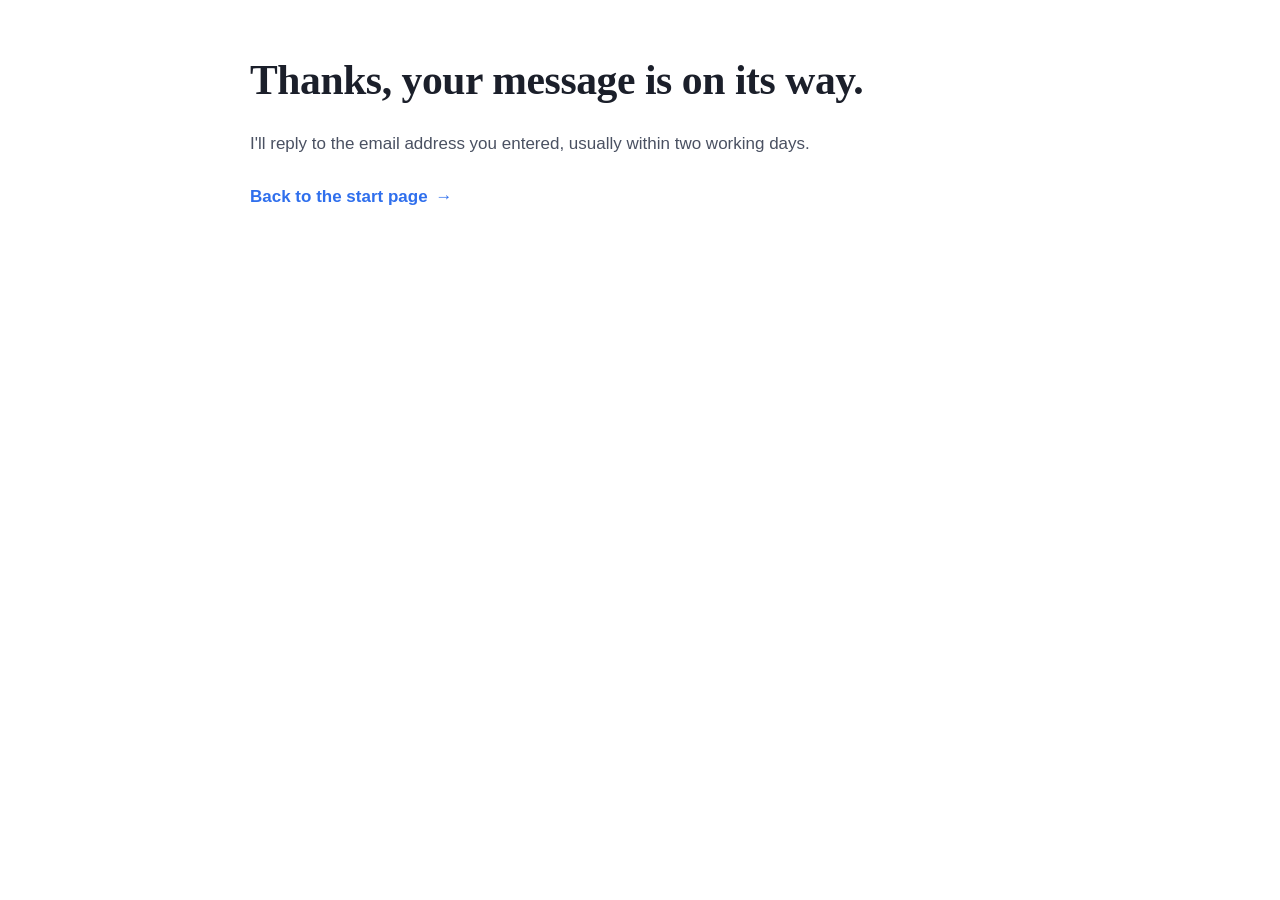
==== danke.html @ 4bb87c73 "Impressum, Datenschutz und Kontaktformular Co-Authored-By: Claude Opus 5.5 <noreply@anthropic.com>" ====
<!doctype html>
<html lang="en">
<head>
  <meta charset="utf-8">
  <meta name="viewport" content="width=device-width, initial-scale=1">
  <title>Message sent – Literature Review Assistant</title>
  <meta name="robots" content="noindex">
  <link rel="stylesheet" href="styles.css">
</head>
<body>
  <main class="legal">
    <div class="wrap narrow">
      <h1>Thanks, your message is on its way.</h1>
      <p>I'll reply to the email address you entered, usually within two working days.</p>
      <a class="link-arrow" href="index.html">Back to the start page</a>
    </div>
  </main>
</body>
</html>
---- styles.css ----
/* Literature Review Assistant – Landingpage
   Schriften bewusst ohne Google Fonts (DSGVO): System-Serifen und -Sans. */

:root {
  --bg: #FFFFFF;
  --bg-alt: #F7F8FA;
  --ink: #1B1F2A;
  --ink-soft: #4A5162;
  --ink-mute: #6B7283;
  --rule: #DDE1E8;
  --rule-strong: #1B1F2A;
  --accent: #2F6FED;
  --accent-dark: #1F56C7;
  --accent-tint: #EAF1FE;
  --warn: #9A5B00;
  --warn-tint: #FFF4E0;

  --serif: "Iowan Old Style", "Charter", "Bitstream Charter", "Sitka Text", Cambria, Georgia, serif;
  --sans: -apple-system, BlinkMacSystemFont, "Segoe UI", Roboto, "Helvetica Neue", Arial, sans-serif;
  --mono: ui-monospace, "SF Mono", Menlo, Consolas, "Liberation Mono", monospace;

  --radius: 10px;
  --wrap: 1120px;
  --gutter: 20px;
}

*, *::before, *::after { box-sizing: border-box; }
html { scroll-behavior: smooth; -webkit-text-size-adjust: 100%; }
body {
  margin: 0;
  background: var(--bg);
  color: var(--ink);
  font: 17px/1.65 var(--sans);
  overflow-x: hidden;
}
img, svg { display: block; max-width: 100%; }
a { color: var(--accent); text-underline-offset: 3px; }
a:hover { color: var(--accent-dark); }
:focus-visible { outline: 3px solid var(--accent); outline-offset: 3px; border-radius: 4px; }

h1, h2, h3 { font-family: var(--serif); font-weight: 600; line-height: 1.2; margin: 0; letter-spacing: -0.01em; }
h1 { font-size: clamp(2.2rem, 5.2vw, 3.6rem); }
h2 { font-size: clamp(1.6rem, 3.4vw, 2.3rem); }
h3 { font-size: 1.2rem; }
p { margin: 0 0 1em; }
i { font-style: italic; }

.skip { position: absolute; left: -999px; top: 8px; background: var(--ink); color: #fff; padding: 8px 14px; border-radius: 6px; z-index: 100; }
.skip:focus { left: 8px; }

.wrap { max-width: var(--wrap); margin: 0 auto; padding: 0 var(--gutter); }
.narrow { max-width: 820px; }

/* Header */
.site-header { position: sticky; top: 0; z-index: 20; background: rgba(255,255,255,.92); backdrop-filter: saturate(1.4) blur(8px); border-bottom: 1px solid var(--rule); }
.header-inner { display: flex; align-items: center; gap: 24px; height: 64px; }
.brand { display: flex; align-items: center; gap: 10px; color: var(--ink); text-decoration: none; font-family: var(--serif); font-weight: 600; font-size: 1.05rem; }
.brand-mark { width: 28px; height: 28px; flex: none; }
.brand-mark rect { fill: var(--accent); }
.brand-mark circle, .brand-mark path { fill: none; stroke: #fff; stroke-width: 3; stroke-linecap: round; }
.nav { display: flex; gap: 22px; margin-left: auto; }
.nav a { color: var(--ink-soft); text-decoration: none; font-size: .95rem; }
.nav a:hover { color: var(--accent); }

/* Buttons */
.btn {
  display: inline-flex; align-items: center; justify-content: center; min-height: 48px; padding: 0 24px;
  background: var(--accent); color: #fff; border: 0; border-radius: 999px;
  font: 600 1rem/1 var(--sans); cursor: pointer; text-decoration: none;
  transition: background .15s, transform .15s;
}
.btn:hover { background: var(--accent-dark); color: #fff; }
.btn:active { transform: translateY(1px); }
.btn[disabled] { background: #C4CBD7; cursor: not-allowed; }
.btn-small { min-height: 44px; padding: 0 18px; font-size: .92rem; }
.btn-light { background: #fff; color: var(--accent); }
.btn-light:hover { background: var(--accent-tint); color: var(--accent-dark); }
.btn-ghost { background: #fff; color: var(--ink); border: 1.5px solid var(--ink); }
.btn-ghost:hover { background: var(--ink); color: #fff; }
.link-arrow { font-weight: 600; text-decoration: none; display: inline-flex; align-items: center; min-height: 44px; }
.link-arrow::after { content: "→"; margin-left: 8px; transition: transform .15s; }
.link-arrow:hover::after { transform: translateX(3px); }
.linklike { background: none; border: 0; padding: 0; font: inherit; color: var(--ink-soft); cursor: pointer; text-decoration: underline; text-underline-offset: 3px; }

.fine { font-size: .85rem; color: var(--ink-mute); }
.eyebrow { font-size: .85rem; letter-spacing: .04em; text-transform: uppercase; color: var(--accent); font-weight: 600; margin-bottom: 18px; }

/* Hero */
.hero { padding: 72px 0 88px; }
.hero-grid { display: grid; grid-template-columns: 1.1fr .9fr; gap: 64px; align-items: center; }
.lead { font-size: 1.15rem; color: var(--ink-soft); max-width: 36em; margin: 22px 0 30px; }
.cta-row { display: flex; flex-wrap: wrap; align-items: center; gap: 14px 26px; margin-bottom: 14px; }

/* Papier-Karte mit Literaturverzeichnis */
.paper {
  margin: 0; background: #fff; border: 1px solid var(--rule); border-radius: 4px;
  padding: 28px 30px 22px; position: relative;
  box-shadow: 0 1px 0 #fff, 6px 6px 0 -1px #fff, 6px 6px 0 0 var(--rule), 0 18px 40px -24px rgba(27,31,42,.35);
}
.paper-head { display: flex; justify-content: space-between; align-items: baseline; border-bottom: 1px solid var(--rule-strong); padding-bottom: 8px; margin-bottom: 14px; }
.paper-head span:first-child { font-family: var(--serif); font-weight: 600; font-size: 1.15rem; }
.paper-page { font-family: var(--serif); font-size: .85rem; color: var(--ink-mute); }
.refs { list-style: none; margin: 0; padding: 0; font-family: var(--serif); font-size: .92rem; line-height: 1.5; }
.refs li { padding-left: 1.6em; text-indent: -1.6em; margin-bottom: 12px; }
.refs .ref-text { color: var(--ink); }
.refs .chip { text-indent: 0; margin-left: 6px; }
.ref-flag .ref-text { color: var(--ink-mute); font-style: italic; }
.paper figcaption { font-size: .8rem; color: var(--ink-mute); border-top: 1px solid var(--rule); padding-top: 10px; margin-top: 4px; }

.chip { display: inline-block; font: 600 .72rem/1 var(--sans); padding: 4px 7px; border-radius: 4px; white-space: nowrap; vertical-align: 1px; }
.chip.ok { background: var(--accent-tint); color: var(--accent-dark); }
.chip.warn { background: var(--warn-tint); color: var(--warn); }

/* Abschnitte */
.section { padding: 88px 0; }
.section.alt { background: var(--bg-alt); border-top: 1px solid var(--rule); border-bottom: 1px solid var(--rule); }
.sec-head { display: flex; align-items: baseline; gap: 14px; margin-bottom: 18px; }
.sec-num { font-family: var(--serif); font-size: clamp(1.6rem, 3.4vw, 2.3rem); color: var(--accent); font-weight: 600; }
.sec-intro { color: var(--ink-soft); max-width: 42em; margin-bottom: 40px; font-size: 1.05rem; }
sup.fn { font-size: .7em; line-height: 0; margin-left: 2px; }
sup.fn a { text-decoration: none; font-weight: 600; }

.cards { display: grid; gap: 22px; margin-top: 34px; }
.cards.three { grid-template-columns: repeat(3, 1fr); }
.cards.two { grid-template-columns: repeat(2, 1fr); }
.card { background: #fff; border: 1px solid var(--rule); border-radius: var(--radius); padding: 28px; }
.card h3 { margin: 14px 0 8px; }
.card p { color: var(--ink-soft); margin: 0; }
.icon { width: 26px; height: 26px; fill: none; stroke: var(--accent); stroke-width: 1.6; stroke-linecap: round; stroke-linejoin: round; }

/* Zeitleiste */
.timeline { list-style: none; margin: 0; padding: 0; display: grid; grid-template-columns: repeat(2, 1fr); gap: 0 48px; counter-reset: none; }
.timeline li { display: grid; grid-template-columns: 48px 1fr; gap: 16px; padding: 20px 0; border-top: 1px solid var(--rule); }
.t-num { width: 40px; height: 40px; border-radius: 50%; border: 1.5px solid var(--accent); color: var(--accent); font: 600 1.05rem/37px var(--serif); text-align: center; background: #fff; }
.timeline h3 { margin-bottom: 4px; }
.timeline p { margin: 0; color: var(--ink-soft); font-size: .97rem; }

/* Abbildungen */
.figure { margin: 0 0 56px; }
.fig-cap { font-family: var(--serif); font-size: 1rem; color: var(--ink-soft); margin-bottom: 14px; max-width: 48em; }
.fig-cap b { color: var(--ink); }
.fig-note { color: var(--ink-soft); font-size: .95rem; max-width: 46em; margin-top: 18px; }
.table-scroll { overflow-x: auto; -webkit-overflow-scrolling: touch; border-radius: 4px; }

/* Tabellen im booktabs-Stil */
.booktabs { width: 100%; border-collapse: collapse; background: #fff; font-size: .93rem; border-top: 2px solid var(--rule-strong); border-bottom: 2px solid var(--rule-strong); }
.booktabs th, .booktabs td { text-align: left; vertical-align: top; padding: 12px 14px; }
.booktabs thead th { font-family: var(--serif); font-weight: 600; border-bottom: 1px solid var(--rule-strong); font-size: .98rem; }
.booktabs tbody tr + tr th, .booktabs tbody tr + tr td { border-top: 1px solid var(--rule); }
.booktabs tbody th { font-weight: 600; white-space: nowrap; }
.concept { min-width: 760px; }
.concept td { line-height: 1.7; }
.compare { min-width: 600px; }
.compare td:nth-child(2) { color: var(--ink-mute); }
.compare thead th:last-child, .compare td:last-child { background: var(--accent-tint); }
.compare td:last-child { color: var(--ink); }

.pitfall { margin: 18px 0 0; padding: 16px 20px; border-left: 3px solid var(--accent); background: var(--bg-alt); max-width: 52em; }
.pitfall p { margin: 0; font-family: var(--serif); }
.pitfall .pitfall-label { font: 600 .78rem/1.4 var(--sans); text-transform: uppercase; letter-spacing: .05em; color: var(--accent); margin-bottom: 6px; }

/* Suchstring */
.code-wrap { border: 1px solid var(--rule); border-radius: var(--radius); overflow: hidden; background: #fff; }
.code-bar { display: flex; justify-content: space-between; align-items: center; gap: 12px; padding: 8px 10px 8px 16px; background: var(--bg-alt); border-bottom: 1px solid var(--rule); font-size: .85rem; color: var(--ink-soft); }
.copy { font: 600 .85rem var(--sans); color: var(--accent); background: #fff; border: 1px solid var(--rule); border-radius: 6px; padding: 0 12px; min-height: 36px; cursor: pointer; }
.copy:hover { border-color: var(--accent); }
.code { margin: 0; padding: 18px 18px 20px; font: .86rem/1.75 var(--mono); white-space: pre-wrap; word-break: break-word; color: var(--ink); }
.code .op { color: var(--accent); font-weight: 700; }
.code .tag { color: var(--ink-mute); }
.code .str { color: #2A3346; }

.stats { display: grid; grid-template-columns: repeat(3, 1fr); gap: 14px; margin: 18px 0 0; }
.stats div { border-top: 2px solid var(--accent); padding-top: 10px; }
.stats dt { font-size: .8rem; text-transform: uppercase; letter-spacing: .05em; color: var(--ink-mute); }
.stats dd { margin: 4px 0 0; font-family: var(--serif); font-size: 1.15rem; font-weight: 600; }
.stats div:first-child dd { font-size: 1.8rem; color: var(--accent); line-height: 1.2; }

/* Fußnoten */
.notes { margin: 8px 0 0; padding: 14px 0 0 1.4em; border-top: 1px solid var(--rule); font-size: .85rem; color: var(--ink-mute); max-width: 46em; position: relative; }
.notes::before { content: ""; position: absolute; top: -1px; left: 0; width: 120px; border-top: 1px solid var(--ink-mute); }
.notes a { text-decoration: none; }

/* Für wen */
.fit-yes, .fit-no { margin-top: 0 !important; }
.ticks, .crosses { list-style: none; padding: 0; margin: 14px 0 0; }
.ticks li, .crosses li { position: relative; padding-left: 30px; margin-bottom: 10px; color: var(--ink-soft); }
.ticks li::before, .crosses li::before { position: absolute; left: 0; top: 0; font-weight: 700; }
.ticks li::before { content: "✓"; color: var(--accent); }
.crosses li::before { content: "×"; color: var(--ink-mute); font-size: 1.2em; line-height: 1.3; }
.inside { margin-top: 48px; }
.inside h3 { margin-bottom: 18px; }
.inside-list { list-style: none; padding: 0; margin: 0; display: grid; grid-template-columns: repeat(2, 1fr); gap: 16px 40px; }
.inside-list li { display: flex; gap: 14px; align-items: flex-start; color: var(--ink-soft); }
.inside-list .icon { flex: none; margin-top: 2px; }

/* Lead-Formular */
.lead-grid { display: grid; grid-template-columns: 1fr 1fr; gap: 56px; align-items: center; }
.lead-grid p { color: var(--ink-soft); }
.lead-form { background: #fff; border: 1px solid var(--rule); border-radius: var(--radius); padding: 28px; display: grid; gap: 12px; }
.lead-form label { font-weight: 600; font-size: .92rem; }
.lead-form input[type=email] { width: 100%; min-height: 48px; padding: 0 14px; border: 1.5px solid #C4CBD7; border-radius: 8px; font: inherit; color: var(--ink); background: #fff; }
.lead-form input[type=email]:focus { border-color: var(--accent); outline: none; box-shadow: 0 0 0 3px var(--accent-tint); }
.lead-form input:disabled { background: var(--bg-alt); }
.lead-form textarea { width: 100%; padding: 12px 14px; border: 1.5px solid #C4CBD7; border-radius: 8px; font: inherit; color: var(--ink); background: #fff; resize: vertical; }
.lead-form textarea:focus { border-color: var(--accent); outline: none; box-shadow: 0 0 0 3px var(--accent-tint); }
.lead-form input[type=text] { width: 100%; min-height: 48px; padding: 0 14px; border: 1.5px solid #C4CBD7; border-radius: 8px; font: inherit; color: var(--ink); background: #fff; }
.lead-form input[type=text]:focus { border-color: var(--accent); outline: none; box-shadow: 0 0 0 3px var(--accent-tint); }
.contact-form { margin-top: 28px; max-width: 560px; }
.contact-form label:not(.consent) { margin-top: 6px; }
.opt { font-weight: 400; color: var(--ink-mute); }
.hp { position: absolute !important; left: -9999px; width: 1px; height: 1px; opacity: 0; }
.consent { display: flex; gap: 10px; align-items: flex-start; font-weight: 400 !important; font-size: .85rem !important; color: var(--ink-soft); }
.consent input { margin-top: 4px; width: 18px; height: 18px; flex: none; accent-color: var(--accent); }
.lead-form .fine { margin: 0; }

/* FAQ */
.faq details { border-top: 1px solid var(--rule); }
.faq details:last-child { border-bottom: 1px solid var(--rule); }
.faq summary { list-style: none; cursor: pointer; padding: 18px 40px 18px 0; position: relative; font-family: var(--serif); font-weight: 600; font-size: 1.1rem; min-height: 44px; }
.faq summary::-webkit-details-marker { display: none; }
.faq summary::after { content: "+"; position: absolute; right: 6px; top: 14px; font: 400 1.6rem/1 var(--sans); color: var(--accent); transition: transform .2s; }
.faq details[open] summary::after { transform: rotate(45deg); }
.faq details p { color: var(--ink-soft); padding-bottom: 8px; max-width: 44em; }

/* Schluss */
.final { background: var(--accent); color: #fff; padding: 80px 0; text-align: center; }
.final h2 { color: #fff; }
.final p { color: #DCE7FD; margin: 12px 0 28px; font-size: 1.1rem; }

/* Footer */
.site-footer { padding: 32px 0 40px; border-top: 1px solid var(--rule); }
.footer-inner { display: flex; flex-wrap: wrap; justify-content: space-between; align-items: center; gap: 12px 28px; font-size: .9rem; color: var(--ink-soft); }
.footer-inner p { margin: 0; }
.footer-inner nav { display: flex; gap: 20px; flex-wrap: wrap; }
.footer-inner nav a { color: var(--ink-soft); }
.footer-inner .fine { flex-basis: 100%; }

/* Auswahl-Dialog */
.chooser { border: 0; border-radius: 14px; padding: 0; width: min(480px, calc(100vw - 32px)); color: var(--ink); box-shadow: 0 30px 80px -20px rgba(27,31,42,.45); }
.chooser::backdrop { background: rgba(27,31,42,.45); }
.chooser-inner { padding: 32px 28px 28px; position: relative; }
.chooser h2 { font-size: 1.5rem; margin-bottom: 8px; padding-right: 30px; }
.chooser p { color: var(--ink-soft); }
.close { position: absolute; right: 12px; top: 12px; width: 44px; height: 44px; border: 0; background: none; font-size: 1.8rem; line-height: 1; color: var(--ink-mute); cursor: pointer; border-radius: 50%; }
.close:hover { background: var(--bg-alt); color: var(--ink); }
.chooser-options { display: grid; gap: 12px; margin-top: 18px; }
.option { display: flex; justify-content: space-between; align-items: center; gap: 12px; padding: 18px 20px; border: 1.5px solid var(--rule); border-radius: 10px; text-decoration: none; color: var(--ink); }
.option:hover { border-color: var(--accent); background: var(--accent-tint); color: var(--ink); }
.option b { font-family: var(--serif); font-size: 1.1rem; white-space: nowrap; }
.option span { font-size: .9rem; color: var(--ink-soft); }
.option::after { content: "→"; color: var(--accent); font-weight: 700; }

/* Cookie-Banner */
.cookie { position: fixed; left: 16px; right: 16px; bottom: 16px; z-index: 50; max-width: 560px; margin: 0 auto; background: #fff; border: 1px solid var(--rule); border-radius: 12px; padding: 20px 22px; box-shadow: 0 20px 50px -18px rgba(27,31,42,.4); }
.cookie h2 { font-size: 1.1rem; margin-bottom: 6px; }
.cookie p { font-size: .9rem; color: var(--ink-soft); margin-bottom: 14px; }
.cookie-actions { display: grid; grid-template-columns: 1fr 1fr; gap: 10px; }

/* Rechtsseiten */
.legal { padding: 56px 0 80px; }
.legal h1 { font-size: clamp(2rem, 4vw, 2.6rem); margin-bottom: 24px; }
.legal h2 { font-size: 1.35rem; margin: 36px 0 10px; }
.legal p, .legal li { color: var(--ink-soft); max-width: 44em; }
.legal .back { display: inline-block; margin-bottom: 24px; }

/* Einblenden */
.reveal { opacity: 0; transform: translateY(14px); transition: opacity .6s ease, transform .6s ease; }
.reveal.in { opacity: 1; transform: none; }
.no-js .reveal { opacity: 1; transform: none; }

@media (prefers-reduced-motion: reduce) {
  html { scroll-behavior: auto; }
  .reveal { opacity: 1; transform: none; transition: none; }
  * { transition: none !important; }
}

/* Responsiv */
@media (max-width: 940px) {
  .hero-grid { grid-template-columns: 1fr; gap: 48px; }
  .paper { max-width: 560px; }
  .cards.three { grid-template-columns: 1fr; }
  .lead-grid { grid-template-columns: 1fr; gap: 28px; }
}
@media (max-width: 760px) {
  :root { --gutter: 16px; }
  body { font-size: 16px; }
  .nav { display: none; }
  .header-inner { justify-content: space-between; }
  .brand span { font-size: .98rem; }
  .hero { padding: 44px 0 64px; }
  .section { padding: 64px 0; }
  .timeline { grid-template-columns: 1fr; }
  .cards.two, .inside-list { grid-template-columns: 1fr; }
  .stats { grid-template-columns: 1fr; }
  .paper { padding: 22px 20px 18px; }
  .cta-row .btn { width: 100%; }
}
@media (max-width: 400px) {
  .brand span { display: none; }
}
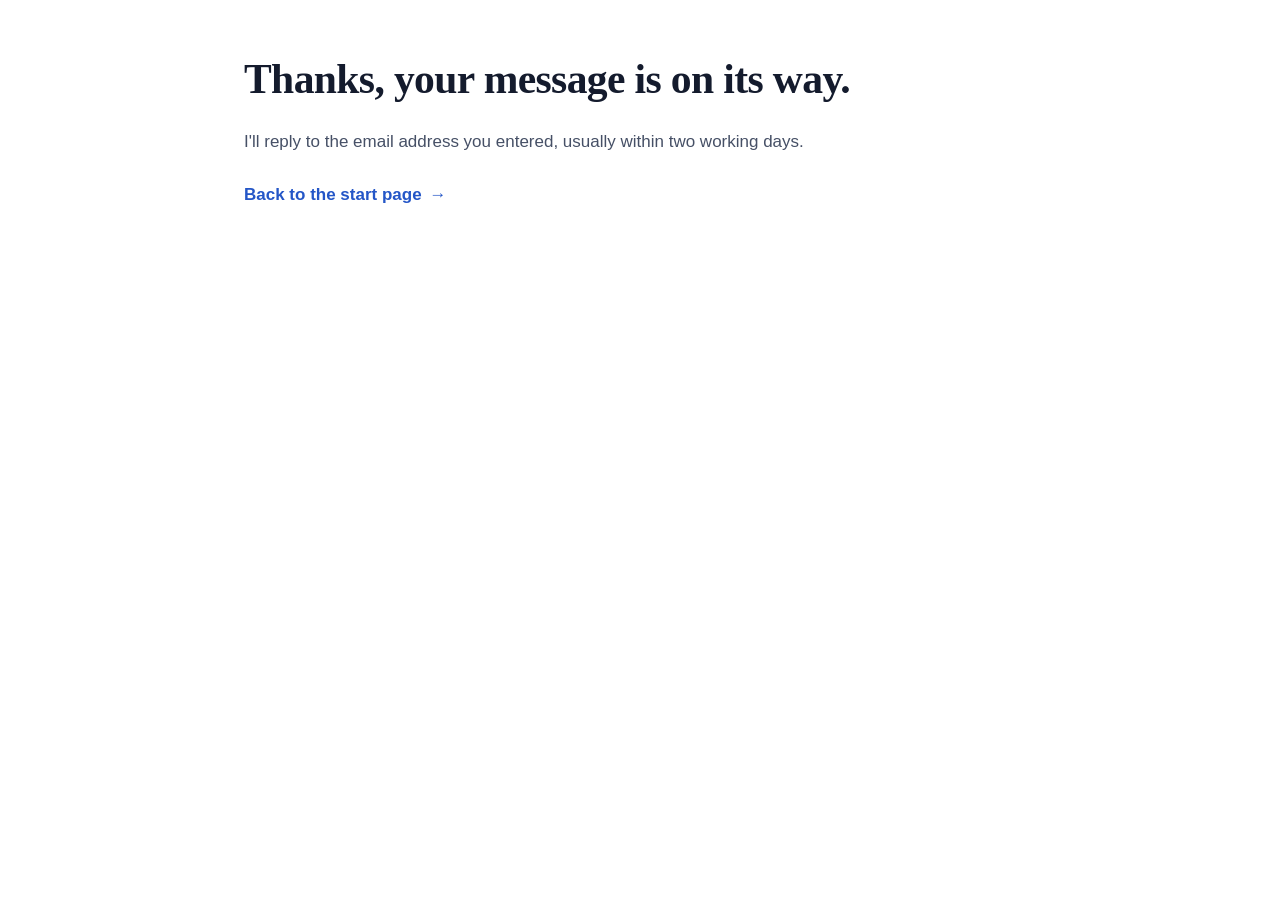
==== commit 8246933a: "CSS mit Versionsnummer laden, damit Browser die neue Fassung sofort holen Co-Authored-By: Claude Opu" ====
--- a/danke.html
+++ b/danke.html
@@ -5,7 +5,7 @@
   <meta name="viewport" content="width=device-width, initial-scale=1">
   <title>Message sent – Literature Review Assistant</title>
   <meta name="robots" content="noindex">
-  <link rel="stylesheet" href="styles.css">
+  <link rel="stylesheet" href="styles.css?v=2026-11-27">
 </head>
 <body>
   <main class="legal">
--- a/styles.css
+++ b/styles.css
@@ -1,27 +1,35 @@
 /* Literature Review Assistant – Landingpage
-   Schriften bewusst ohne Google Fonts (DSGVO): System-Serifen und -Sans. */
+   Schriften bewusst ohne Google Fonts (DSGVO): System-Serifen und -Sans.
+   Farben: tiefes Navy + warmer Amber-Akzent (Kauf-Buttons), Blau für Links und Prüf-Chips. */
 
 :root {
   --bg: #FFFFFF;
-  --bg-alt: #F7F8FA;
-  --ink: #1B1F2A;
-  --ink-soft: #4A5162;
-  --ink-mute: #6B7283;
-  --rule: #DDE1E8;
-  --rule-strong: #1B1F2A;
-  --accent: #2F6FED;
-  --accent-dark: #1F56C7;
-  --accent-tint: #EAF1FE;
-  --warn: #9A5B00;
-  --warn-tint: #FFF4E0;
+  --bg-alt: #F6F4EF;
+  --navy: #0F1B33;
+  --navy-2: #1A2A4A;
+  --ink: #141B2D;
+  --ink-soft: #465066;
+  --ink-mute: #6A7285;
+  --rule: #E2DED5;
+  --rule-strong: #141B2D;
+  --accent: #2456C7;
+  --accent-dark: #1A43A0;
+  --accent-tint: #E9EFFB;
+  --cta: #F2B35C;
+  --cta-hover: #F6C47A;
+  --cta-ink: #1A1306;
+  --warn: #8F5200;
+  --warn-tint: #FFF1DA;
+  --ok: #1F7A4D;
 
   --serif: "Iowan Old Style", "Charter", "Bitstream Charter", "Sitka Text", Cambria, Georgia, serif;
   --sans: -apple-system, BlinkMacSystemFont, "Segoe UI", Roboto, "Helvetica Neue", Arial, sans-serif;
   --mono: ui-monospace, "SF Mono", Menlo, Consolas, "Liberation Mono", monospace;
 
-  --radius: 10px;
-  --wrap: 1120px;
-  --gutter: 20px;
+  --radius: 14px;
+  --wrap: 1160px;
+  --gutter: 24px;
+  --shadow: 0 1px 2px rgba(15,27,51,.06), 0 12px 32px -12px rgba(15,27,51,.18);
 }
 
 *, *::before, *::after { box-sizing: border-box; }
@@ -38,113 +46,138 @@
 a:hover { color: var(--accent-dark); }
 :focus-visible { outline: 3px solid var(--accent); outline-offset: 3px; border-radius: 4px; }
 
-h1, h2, h3 { font-family: var(--serif); font-weight: 600; line-height: 1.2; margin: 0; letter-spacing: -0.01em; }
-h1 { font-size: clamp(2.2rem, 5.2vw, 3.6rem); }
-h2 { font-size: clamp(1.6rem, 3.4vw, 2.3rem); }
+h1, h2, h3 { font-family: var(--serif); font-weight: 600; line-height: 1.15; margin: 0; letter-spacing: -0.015em; }
+h1 { font-size: clamp(2.4rem, 5.4vw, 4rem); }
+h2 { font-size: clamp(1.75rem, 3.6vw, 2.6rem); }
 h3 { font-size: 1.2rem; }
 p { margin: 0 0 1em; }
 i { font-style: italic; }
 
 .skip { position: absolute; left: -999px; top: 8px; background: var(--ink); color: #fff; padding: 8px 14px; border-radius: 6px; z-index: 100; }
 .skip:focus { left: 8px; }
+.visually-hidden { position: absolute !important; width: 1px; height: 1px; overflow: hidden; clip: rect(0 0 0 0); white-space: nowrap; }
 
 .wrap { max-width: var(--wrap); margin: 0 auto; padding: 0 var(--gutter); }
-.narrow { max-width: 820px; }
+.narrow { max-width: 840px; }
 
 /* Header */
-.site-header { position: sticky; top: 0; z-index: 20; background: rgba(255,255,255,.92); backdrop-filter: saturate(1.4) blur(8px); border-bottom: 1px solid var(--rule); }
-.header-inner { display: flex; align-items: center; gap: 24px; height: 64px; }
-.brand { display: flex; align-items: center; gap: 10px; color: var(--ink); text-decoration: none; font-family: var(--serif); font-weight: 600; font-size: 1.05rem; }
+.site-header { position: sticky; top: 0; z-index: 30; background: rgba(15,27,51,.86); backdrop-filter: saturate(1.4) blur(10px); -webkit-backdrop-filter: saturate(1.4) blur(10px); border-bottom: 1px solid rgba(255,255,255,.08); }
+.header-inner { display: flex; align-items: center; gap: 24px; height: 66px; }
+.brand { display: flex; align-items: center; gap: 10px; color: #fff; text-decoration: none; font-family: var(--serif); font-weight: 600; font-size: 1.05rem; }
+.brand:hover { color: #fff; }
 .brand-mark { width: 28px; height: 28px; flex: none; }
-.brand-mark rect { fill: var(--accent); }
-.brand-mark circle, .brand-mark path { fill: none; stroke: #fff; stroke-width: 3; stroke-linecap: round; }
-.nav { display: flex; gap: 22px; margin-left: auto; }
-.nav a { color: var(--ink-soft); text-decoration: none; font-size: .95rem; }
-.nav a:hover { color: var(--accent); }
+.brand-mark rect { fill: rgba(255,255,255,.1); }
+.brand-mark circle, .brand-mark path { fill: none; stroke: var(--cta); stroke-width: 3; stroke-linecap: round; }
+.nav { display: flex; gap: 26px; margin-left: auto; }
+.nav a { color: rgba(255,255,255,.78); text-decoration: none; font-size: .95rem; }
+.nav a:hover { color: #fff; }
 
 /* Buttons */
 .btn {
   display: inline-flex; align-items: center; justify-content: center; min-height: 48px; padding: 0 24px;
   background: var(--accent); color: #fff; border: 0; border-radius: 999px;
-  font: 600 1rem/1 var(--sans); cursor: pointer; text-decoration: none;
-  transition: background .15s, transform .15s;
+  font: 650 1rem/1 var(--sans); cursor: pointer; text-decoration: none; white-space: nowrap;
+  transition: background .15s, transform .15s, box-shadow .15s;
 }
 .btn:hover { background: var(--accent-dark); color: #fff; }
 .btn:active { transform: translateY(1px); }
 .btn[disabled] { background: #C4CBD7; cursor: not-allowed; }
-.btn-small { min-height: 44px; padding: 0 18px; font-size: .92rem; }
-.btn-light { background: #fff; color: var(--accent); }
-.btn-light:hover { background: var(--accent-tint); color: var(--accent-dark); }
+.btn-cta, .btn-small { background: var(--cta); color: var(--cta-ink); box-shadow: 0 8px 24px -8px rgba(242,179,92,.6); }
+.btn-cta:hover, .btn-small:hover { background: var(--cta-hover); color: var(--cta-ink); transform: translateY(-1px); }
+.btn-small { min-height: 42px; padding: 0 18px; font-size: .92rem; box-shadow: none; }
+.btn-lg { min-height: 56px; padding: 0 32px; font-size: 1.08rem; }
+.btn-block { width: 100%; }
 .btn-ghost { background: #fff; color: var(--ink); border: 1.5px solid var(--ink); }
 .btn-ghost:hover { background: var(--ink); color: #fff; }
 .link-arrow { font-weight: 600; text-decoration: none; display: inline-flex; align-items: center; min-height: 44px; }
 .link-arrow::after { content: "→"; margin-left: 8px; transition: transform .15s; }
 .link-arrow:hover::after { transform: translateX(3px); }
+.link-arrow.light { color: #fff; }
+.link-arrow.light:hover { color: var(--cta); }
 .linklike { background: none; border: 0; padding: 0; font: inherit; color: var(--ink-soft); cursor: pointer; text-decoration: underline; text-underline-offset: 3px; }
 
 .fine { font-size: .85rem; color: var(--ink-mute); }
-.eyebrow { font-size: .85rem; letter-spacing: .04em; text-transform: uppercase; color: var(--accent); font-weight: 600; margin-bottom: 18px; }
-
-/* Hero */
-.hero { padding: 72px 0 88px; }
-.hero-grid { display: grid; grid-template-columns: 1.1fr .9fr; gap: 64px; align-items: center; }
-.lead { font-size: 1.15rem; color: var(--ink-soft); max-width: 36em; margin: 22px 0 30px; }
-.cta-row { display: flex; flex-wrap: wrap; align-items: center; gap: 14px 26px; margin-bottom: 14px; }
-
-/* Papier-Karte mit Literaturverzeichnis */
-.paper {
-  margin: 0; background: #fff; border: 1px solid var(--rule); border-radius: 4px;
-  padding: 28px 30px 22px; position: relative;
-  box-shadow: 0 1px 0 #fff, 6px 6px 0 -1px #fff, 6px 6px 0 0 var(--rule), 0 18px 40px -24px rgba(27,31,42,.35);
-}
-.paper-head { display: flex; justify-content: space-between; align-items: baseline; border-bottom: 1px solid var(--rule-strong); padding-bottom: 8px; margin-bottom: 14px; }
-.paper-head span:first-child { font-family: var(--serif); font-weight: 600; font-size: 1.15rem; }
-.paper-page { font-family: var(--serif); font-size: .85rem; color: var(--ink-mute); }
-.refs { list-style: none; margin: 0; padding: 0; font-family: var(--serif); font-size: .92rem; line-height: 1.5; }
-.refs li { padding-left: 1.6em; text-indent: -1.6em; margin-bottom: 12px; }
-.refs .ref-text { color: var(--ink); }
-.refs .chip { text-indent: 0; margin-left: 6px; }
-.ref-flag .ref-text { color: var(--ink-mute); font-style: italic; }
-.paper figcaption { font-size: .8rem; color: var(--ink-mute); border-top: 1px solid var(--rule); padding-top: 10px; margin-top: 4px; }
-
-.chip { display: inline-block; font: 600 .72rem/1 var(--sans); padding: 4px 7px; border-radius: 4px; white-space: nowrap; vertical-align: 1px; }
+.fine.light { color: rgba(255,255,255,.7); }
+.eyebrow { font-size: .82rem; letter-spacing: .08em; text-transform: uppercase; color: var(--cta); font-weight: 650; margin-bottom: 18px; }
+.kicker { font-size: .8rem; letter-spacing: .1em; text-transform: uppercase; color: var(--accent); font-weight: 700; margin: 0 0 12px; }
+
+/* Hero mit Bild */
+.hero { position: relative; background: var(--navy); color: #fff; overflow: hidden; min-height: min(760px, calc(100vh - 66px)); display: flex; align-items: center; }
+.hero-media { position: absolute; inset: 0; }
+.hero-media img { width: 100%; height: 100%; object-fit: cover; object-position: 70% center; }
+.hero::before { content: ""; position: absolute; inset: 0; z-index: 1;
+  background: linear-gradient(90deg, rgba(15,27,51,.96) 0%, rgba(15,27,51,.88) 32%, rgba(15,27,51,.35) 60%, rgba(15,27,51,.05) 100%),
+              linear-gradient(0deg, rgba(15,27,51,.55) 0%, rgba(15,27,51,0) 35%); }
+.hero-inner { position: relative; z-index: 2; width: 100%; display: grid; grid-template-columns: minmax(0, 620px) 1fr; align-items: end; gap: 40px; padding-top: 72px; padding-bottom: 72px; }
+.hero h1 { color: #fff; }
+.lead { font-size: 1.18rem; color: rgba(255,255,255,.84); max-width: 34em; margin: 22px 0 32px; }
+.cta-row { display: flex; flex-wrap: wrap; align-items: center; gap: 14px 26px; margin-bottom: 20px; }
+.assure { list-style: none; padding: 0; margin: 0; display: flex; flex-wrap: wrap; gap: 6px 20px; font-size: .9rem; color: rgba(255,255,255,.78); }
+.assure li { display: inline-flex; align-items: center; gap: 7px; }
+.assure li::before { content: ""; width: 16px; height: 16px; flex: none; border-radius: 50%; background: rgba(242,179,92,.18) url("data:image/svg+xml,%3Csvg xmlns='http://www.w3.org/2000/svg' viewBox='0 0 16 16'%3E%3Cpath d='M4.5 8.3l2.2 2.2 4.8-5' fill='none' stroke='%23F2B35C' stroke-width='2' stroke-linecap='round' stroke-linejoin='round'/%3E%3C/svg%3E") center/100% no-repeat; }
+.assure.dark { flex-direction: column; color: var(--ink-soft); margin-top: 16px; }
+.assure.dark li::before { background-color: var(--accent-tint); background-image: url("data:image/svg+xml,%3Csvg xmlns='http://www.w3.org/2000/svg' viewBox='0 0 16 16'%3E%3Cpath d='M4.5 8.3l2.2 2.2 4.8-5' fill='none' stroke='%232456C7' stroke-width='2' stroke-linecap='round' stroke-linejoin='round'/%3E%3C/svg%3E"); }
+
+/* Prüf-Chips auf dem Bild */
+.proof-stack { justify-self: end; display: grid; gap: 10px; width: min(100%, 360px); }
+.proof { display: flex; align-items: center; gap: 10px; padding: 12px 14px; background: rgba(255,255,255,.94); color: var(--ink); border-radius: 12px; box-shadow: 0 16px 40px -12px rgba(0,0,0,.5); font-size: .88rem; animation: float-in .7s ease both; }
+.proof:nth-child(2) { animation-delay: .15s; margin-left: 22px; }
+.proof:nth-child(3) { animation-delay: .3s; }
+.proof-txt { flex: 1; min-width: 0; white-space: nowrap; overflow: hidden; text-overflow: ellipsis; font-family: var(--serif); }
+.proof-dot { width: 8px; height: 8px; border-radius: 50%; flex: none; }
+.proof-dot.ok { background: var(--ok); }
+.proof-dot.warn { background: #E08A00; }
+@keyframes float-in { from { opacity: 0; transform: translateY(12px); } to { opacity: 1; transform: none; } }
+
+.chip { display: inline-block; font: 650 .72rem/1 var(--sans); padding: 5px 8px; border-radius: 6px; white-space: nowrap; vertical-align: 1px; }
 .chip.ok { background: var(--accent-tint); color: var(--accent-dark); }
 .chip.warn { background: var(--warn-tint); color: var(--warn); }
 
+/* Vertrauensleiste */
+.trustbar { background: #fff; border-bottom: 1px solid var(--rule); }
+.trust-list { list-style: none; margin: 0 auto; display: grid; grid-template-columns: repeat(4, 1fr); }
+.trust-list li { padding: 22px 16px; text-align: center; display: flex; flex-direction: column; gap: 2px; }
+.trust-list li + li { border-left: 1px solid var(--rule); }
+.trust-list b { font-family: var(--serif); font-size: 1.25rem; color: var(--ink); }
+.trust-list span { font-size: .88rem; color: var(--ink-mute); }
+
 /* Abschnitte */
-.section { padding: 88px 0; }
-.section.alt { background: var(--bg-alt); border-top: 1px solid var(--rule); border-bottom: 1px solid var(--rule); }
-.sec-head { display: flex; align-items: baseline; gap: 14px; margin-bottom: 18px; }
-.sec-num { font-family: var(--serif); font-size: clamp(1.6rem, 3.4vw, 2.3rem); color: var(--accent); font-weight: 600; }
-.sec-intro { color: var(--ink-soft); max-width: 42em; margin-bottom: 40px; font-size: 1.05rem; }
+.section { padding: 96px 0; scroll-margin-top: 40px; }
+.section.alt { background: var(--bg-alt); }
+.sec-head { margin-bottom: 44px; }
+.sec-head.center { text-align: center; max-width: 760px; margin-left: auto; margin-right: auto; }
+.sec-intro { color: var(--ink-soft); font-size: 1.08rem; margin: 16px auto 0; max-width: 40em; }
 sup.fn { font-size: .7em; line-height: 0; margin-left: 2px; }
 sup.fn a { text-decoration: none; font-weight: 600; }
 
-.cards { display: grid; gap: 22px; margin-top: 34px; }
+.cards { display: grid; gap: 22px; }
 .cards.three { grid-template-columns: repeat(3, 1fr); }
 .cards.two { grid-template-columns: repeat(2, 1fr); }
-.card { background: #fff; border: 1px solid var(--rule); border-radius: var(--radius); padding: 28px; }
-.card h3 { margin: 14px 0 8px; }
+.card { background: #fff; border: 1px solid var(--rule); border-radius: var(--radius); padding: 30px; box-shadow: var(--shadow); }
+.card h3 { margin: 16px 0 8px; }
 .card p { color: var(--ink-soft); margin: 0; }
+.card .icon { width: 44px; height: 44px; padding: 10px; border-radius: 12px; background: var(--accent-tint); }
 .icon { width: 26px; height: 26px; fill: none; stroke: var(--accent); stroke-width: 1.6; stroke-linecap: round; stroke-linejoin: round; }
 
 /* Zeitleiste */
-.timeline { list-style: none; margin: 0; padding: 0; display: grid; grid-template-columns: repeat(2, 1fr); gap: 0 48px; counter-reset: none; }
-.timeline li { display: grid; grid-template-columns: 48px 1fr; gap: 16px; padding: 20px 0; border-top: 1px solid var(--rule); }
-.t-num { width: 40px; height: 40px; border-radius: 50%; border: 1.5px solid var(--accent); color: var(--accent); font: 600 1.05rem/37px var(--serif); text-align: center; background: #fff; }
+.timeline { list-style: none; margin: 0; padding: 0; display: grid; grid-template-columns: repeat(2, 1fr); gap: 16px 22px; }
+.timeline li { display: grid; grid-template-columns: 48px 1fr; gap: 16px; padding: 22px 24px; background: #fff; border: 1px solid var(--rule); border-radius: var(--radius); }
+.timeline li:last-child { grid-column: 1 / -1; }
+.t-num { width: 42px; height: 42px; border-radius: 50%; background: var(--navy); color: var(--cta); font: 600 1.1rem/42px var(--serif); text-align: center; }
 .timeline h3 { margin-bottom: 4px; }
 .timeline p { margin: 0; color: var(--ink-soft); font-size: .97rem; }
+.inline-cta { text-align: center; margin-top: 44px; }
 
 /* Abbildungen */
 .figure { margin: 0 0 56px; }
 .fig-cap { font-family: var(--serif); font-size: 1rem; color: var(--ink-soft); margin-bottom: 14px; max-width: 48em; }
 .fig-cap b { color: var(--ink); }
 .fig-note { color: var(--ink-soft); font-size: .95rem; max-width: 46em; margin-top: 18px; }
-.table-scroll { overflow-x: auto; -webkit-overflow-scrolling: touch; border-radius: 4px; }
+.table-scroll { overflow-x: auto; -webkit-overflow-scrolling: touch; border-radius: 8px; }
 
 /* Tabellen im booktabs-Stil */
 .booktabs { width: 100%; border-collapse: collapse; background: #fff; font-size: .93rem; border-top: 2px solid var(--rule-strong); border-bottom: 2px solid var(--rule-strong); }
-.booktabs th, .booktabs td { text-align: left; vertical-align: top; padding: 12px 14px; }
+.booktabs th, .booktabs td { text-align: left; vertical-align: top; padding: 13px 15px; }
 .booktabs thead th { font-family: var(--serif); font-weight: 600; border-bottom: 1px solid var(--rule-strong); font-size: .98rem; }
 .booktabs tbody tr + tr th, .booktabs tbody tr + tr td { border-top: 1px solid var(--rule); }
 .booktabs tbody th { font-weight: 600; white-space: nowrap; }
@@ -153,58 +186,75 @@
 .compare { min-width: 600px; }
 .compare td:nth-child(2) { color: var(--ink-mute); }
 .compare thead th:last-child, .compare td:last-child { background: var(--accent-tint); }
-.compare td:last-child { color: var(--ink); }
-
-.pitfall { margin: 18px 0 0; padding: 16px 20px; border-left: 3px solid var(--accent); background: var(--bg-alt); max-width: 52em; }
+.compare td:last-child { color: var(--ink); font-weight: 500; }
+
+.pitfall { margin: 18px 0 0; padding: 16px 20px; border-left: 3px solid var(--cta); background: var(--bg-alt); border-radius: 0 8px 8px 0; max-width: 52em; }
 .pitfall p { margin: 0; font-family: var(--serif); }
-.pitfall .pitfall-label { font: 600 .78rem/1.4 var(--sans); text-transform: uppercase; letter-spacing: .05em; color: var(--accent); margin-bottom: 6px; }
+.pitfall .pitfall-label { font: 650 .78rem/1.4 var(--sans); text-transform: uppercase; letter-spacing: .05em; color: var(--warn); margin-bottom: 6px; }
 
 /* Suchstring */
-.code-wrap { border: 1px solid var(--rule); border-radius: var(--radius); overflow: hidden; background: #fff; }
-.code-bar { display: flex; justify-content: space-between; align-items: center; gap: 12px; padding: 8px 10px 8px 16px; background: var(--bg-alt); border-bottom: 1px solid var(--rule); font-size: .85rem; color: var(--ink-soft); }
-.copy { font: 600 .85rem var(--sans); color: var(--accent); background: #fff; border: 1px solid var(--rule); border-radius: 6px; padding: 0 12px; min-height: 36px; cursor: pointer; }
-.copy:hover { border-color: var(--accent); }
-.code { margin: 0; padding: 18px 18px 20px; font: .86rem/1.75 var(--mono); white-space: pre-wrap; word-break: break-word; color: var(--ink); }
-.code .op { color: var(--accent); font-weight: 700; }
-.code .tag { color: var(--ink-mute); }
-.code .str { color: #2A3346; }
+.code-wrap { border: 1px solid #22345A; border-radius: var(--radius); overflow: hidden; background: var(--navy); box-shadow: var(--shadow); }
+.code-bar { display: flex; justify-content: space-between; align-items: center; gap: 12px; padding: 8px 10px 8px 16px; background: var(--navy-2); font-size: .85rem; color: rgba(255,255,255,.75); }
+.copy { font: 600 .85rem var(--sans); color: var(--navy); background: var(--cta); border: 0; border-radius: 8px; padding: 0 14px; min-height: 36px; cursor: pointer; }
+.copy:hover { background: var(--cta-hover); }
+.code { margin: 0; padding: 18px 18px 20px; font: .86rem/1.75 var(--mono); white-space: pre-wrap; word-break: break-word; color: #DCE4F5; }
+.code .op { color: var(--cta); font-weight: 700; }
+.code .tag { color: #8EA2C8; }
+.code .str { color: #fff; }
 
 .stats { display: grid; grid-template-columns: repeat(3, 1fr); gap: 14px; margin: 18px 0 0; }
-.stats div { border-top: 2px solid var(--accent); padding-top: 10px; }
-.stats dt { font-size: .8rem; text-transform: uppercase; letter-spacing: .05em; color: var(--ink-mute); }
+.stats div { background: #fff; border: 1px solid var(--rule); border-radius: 12px; padding: 14px 16px; }
+.stats dt { font-size: .78rem; text-transform: uppercase; letter-spacing: .05em; color: var(--ink-mute); }
 .stats dd { margin: 4px 0 0; font-family: var(--serif); font-size: 1.15rem; font-weight: 600; }
-.stats div:first-child dd { font-size: 1.8rem; color: var(--accent); line-height: 1.2; }
+.stats div:first-child dd { font-size: 1.9rem; color: var(--accent); line-height: 1.2; }
 
 /* Fußnoten */
 .notes { margin: 8px 0 0; padding: 14px 0 0 1.4em; border-top: 1px solid var(--rule); font-size: .85rem; color: var(--ink-mute); max-width: 46em; position: relative; }
-.notes::before { content: ""; position: absolute; top: -1px; left: 0; width: 120px; border-top: 1px solid var(--ink-mute); }
 .notes a { text-decoration: none; }
+
+/* Nutzerstimme */
+.review { margin: 0; text-align: center; }
+.review-pull { font-family: var(--serif); font-size: clamp(1.5rem, 3vw, 2.15rem); line-height: 1.3; color: var(--ink); margin: 0 auto 26px; max-width: 30em; }
+.review-by { display: inline-flex; align-items: center; gap: 12px; text-align: left; color: var(--ink-mute); font-size: .95rem; line-height: 1.35; }
+.review-by b { color: var(--ink); }
+.avatar { width: 44px; height: 44px; border-radius: 50%; background: var(--navy); color: var(--cta); font: 600 1.1rem/44px var(--serif); text-align: center; flex: none; }
+.review-more { margin-top: 26px; text-align: left; }
+.review-more summary { cursor: pointer; text-align: center; color: var(--accent); font-weight: 600; list-style: none; min-height: 44px; display: flex; align-items: center; justify-content: center; }
+.review-more summary::-webkit-details-marker { display: none; }
+.review-more summary::after { content: "↓"; margin-left: 8px; }
+.review-more[open] summary::after { content: "↑"; }
+.review-text { margin: 12px 0 0; padding: 26px 28px; background: var(--bg-alt); border-radius: var(--radius); }
+.alt .review-text { background: #fff; }
+.review-text p { font-family: var(--serif); color: var(--ink-soft); }
+.review-text p:last-child { margin-bottom: 0; }
+
+/* Angebot */
+.offer { display: grid; grid-template-columns: 1.3fr 1fr; gap: 48px; align-items: center; }
+.inside-list { list-style: none; padding: 0; margin: 0; display: grid; gap: 22px; }
+.inside-list li { display: flex; gap: 16px; align-items: flex-start; color: var(--ink-soft); font-size: 1.04rem; }
+.inside-list b { color: var(--ink); }
+.inside-list .icon { flex: none; width: 40px; height: 40px; padding: 8px; border-radius: 10px; background: #fff; border: 1px solid var(--rule); }
+.price-card { background: #fff; border-radius: 20px; padding: 32px; box-shadow: 0 30px 60px -24px rgba(15,27,51,.35); border: 1px solid var(--rule); }
+.price-img { width: 58%; height: auto; margin: -70px auto 22px; border-radius: 6px; box-shadow: 0 24px 40px -16px rgba(15,27,51,.45); transform: rotate(-3deg); border: 1px solid var(--rule); background: #fff; }
+.price { display: flex; align-items: baseline; justify-content: center; gap: 12px; flex-wrap: wrap; margin-bottom: 18px; }
+.price-amount { font-family: var(--serif); font-size: 3rem; font-weight: 600; color: var(--ink); line-height: 1; }
+.price-note { color: var(--ink-mute); font-size: .9rem; }
 
 /* Für wen */
 .fit-yes, .fit-no { margin-top: 0 !important; }
 .ticks, .crosses { list-style: none; padding: 0; margin: 14px 0 0; }
 .ticks li, .crosses li { position: relative; padding-left: 30px; margin-bottom: 10px; color: var(--ink-soft); }
 .ticks li::before, .crosses li::before { position: absolute; left: 0; top: 0; font-weight: 700; }
-.ticks li::before { content: "✓"; color: var(--accent); }
+.ticks li::before { content: "✓"; color: var(--ok); }
 .crosses li::before { content: "×"; color: var(--ink-mute); font-size: 1.2em; line-height: 1.3; }
-.inside { margin-top: 48px; }
-.inside h3 { margin-bottom: 18px; }
-.inside-list { list-style: none; padding: 0; margin: 0; display: grid; grid-template-columns: repeat(2, 1fr); gap: 16px 40px; }
-.inside-list li { display: flex; gap: 14px; align-items: flex-start; color: var(--ink-soft); }
-.inside-list .icon { flex: none; margin-top: 2px; }
-
-/* Lead-Formular */
-.lead-grid { display: grid; grid-template-columns: 1fr 1fr; gap: 56px; align-items: center; }
-.lead-grid p { color: var(--ink-soft); }
+
+/* Formulare (Kontaktseite) */
 .lead-form { background: #fff; border: 1px solid var(--rule); border-radius: var(--radius); padding: 28px; display: grid; gap: 12px; }
 .lead-form label { font-weight: 600; font-size: .92rem; }
-.lead-form input[type=email] { width: 100%; min-height: 48px; padding: 0 14px; border: 1.5px solid #C4CBD7; border-radius: 8px; font: inherit; color: var(--ink); background: #fff; }
-.lead-form input[type=email]:focus { border-color: var(--accent); outline: none; box-shadow: 0 0 0 3px var(--accent-tint); }
+.lead-form input[type=email], .lead-form input[type=text] { width: 100%; min-height: 48px; padding: 0 14px; border: 1.5px solid #C4CBD7; border-radius: 8px; font: inherit; color: var(--ink); background: #fff; }
+.lead-form textarea { width: 100%; padding: 12px 14px; border: 1.5px solid #C4CBD7; border-radius: 8px; font: inherit; color: var(--ink); background: #fff; resize: vertical; }
+.lead-form input:focus, .lead-form textarea:focus { border-color: var(--accent); outline: none; box-shadow: 0 0 0 3px var(--accent-tint); }
 .lead-form input:disabled { background: var(--bg-alt); }
-.lead-form textarea { width: 100%; padding: 12px 14px; border: 1.5px solid #C4CBD7; border-radius: 8px; font: inherit; color: var(--ink); background: #fff; resize: vertical; }
-.lead-form textarea:focus { border-color: var(--accent); outline: none; box-shadow: 0 0 0 3px var(--accent-tint); }
-.lead-form input[type=text] { width: 100%; min-height: 48px; padding: 0 14px; border: 1.5px solid #C4CBD7; border-radius: 8px; font: inherit; color: var(--ink); background: #fff; }
-.lead-form input[type=text]:focus { border-color: var(--accent); outline: none; box-shadow: 0 0 0 3px var(--accent-tint); }
 .contact-form { margin-top: 28px; max-width: 560px; }
 .contact-form label:not(.consent) { margin-top: 6px; }
 .opt { font-weight: 400; color: var(--ink-mute); }
@@ -214,18 +264,26 @@
 .lead-form .fine { margin: 0; }
 
 /* FAQ */
-.faq details { border-top: 1px solid var(--rule); }
-.faq details:last-child { border-bottom: 1px solid var(--rule); }
-.faq summary { list-style: none; cursor: pointer; padding: 18px 40px 18px 0; position: relative; font-family: var(--serif); font-weight: 600; font-size: 1.1rem; min-height: 44px; }
+.faq { background: #fff; border-radius: var(--radius); padding: 6px 28px; box-shadow: var(--shadow); }
+.faq details + details { border-top: 1px solid var(--rule); }
+.faq summary { list-style: none; cursor: pointer; padding: 20px 40px 20px 0; position: relative; font-family: var(--serif); font-weight: 600; font-size: 1.1rem; min-height: 44px; }
 .faq summary::-webkit-details-marker { display: none; }
-.faq summary::after { content: "+"; position: absolute; right: 6px; top: 14px; font: 400 1.6rem/1 var(--sans); color: var(--accent); transition: transform .2s; }
+.faq summary::after { content: "+"; position: absolute; right: 4px; top: 16px; font: 400 1.6rem/1 var(--sans); color: var(--accent); transition: transform .2s; }
 .faq details[open] summary::after { transform: rotate(45deg); }
-.faq details p { color: var(--ink-soft); padding-bottom: 8px; max-width: 44em; }
-
-/* Schluss */
-.final { background: var(--accent); color: #fff; padding: 80px 0; text-align: center; }
-.final h2 { color: #fff; }
-.final p { color: #DCE7FD; margin: 12px 0 28px; font-size: 1.1rem; }
+.faq details p { color: var(--ink-soft); padding-bottom: 12px; max-width: 44em; }
+
+/* Schluss mit Bild */
+.final { position: relative; color: #fff; padding: 120px 0; text-align: center; background: var(--navy); overflow: hidden; }
+.final-media { position: absolute; inset: 0; }
+.final-media img { width: 100%; height: 100%; object-fit: cover; }
+.final::before { content: ""; position: absolute; inset: 0; z-index: 1; background: rgba(15,27,51,.78); }
+.final-inner { position: relative; z-index: 2; }
+.final h2 { color: #fff; font-size: clamp(2rem, 4.4vw, 3.1rem); }
+.final p { color: rgba(255,255,255,.85); margin: 14px 0 30px; font-size: 1.15rem; }
+.final .fine { margin: 18px 0 0; font-size: .88rem; }
+
+/* Kaufbalken mobil */
+.buybar { display: none; }
 
 /* Footer */
 .site-footer { padding: 32px 0 40px; border-top: 1px solid var(--rule); }
@@ -233,25 +291,12 @@
 .footer-inner p { margin: 0; }
 .footer-inner nav { display: flex; gap: 20px; flex-wrap: wrap; }
 .footer-inner nav a { color: var(--ink-soft); }
+.yt-link { display: inline-flex; align-items: center; gap: 6px; }
+.yt-icon { flex: none; }
 .footer-inner .fine { flex-basis: 100%; }
 
-/* Auswahl-Dialog */
-.chooser { border: 0; border-radius: 14px; padding: 0; width: min(480px, calc(100vw - 32px)); color: var(--ink); box-shadow: 0 30px 80px -20px rgba(27,31,42,.45); }
-.chooser::backdrop { background: rgba(27,31,42,.45); }
-.chooser-inner { padding: 32px 28px 28px; position: relative; }
-.chooser h2 { font-size: 1.5rem; margin-bottom: 8px; padding-right: 30px; }
-.chooser p { color: var(--ink-soft); }
-.close { position: absolute; right: 12px; top: 12px; width: 44px; height: 44px; border: 0; background: none; font-size: 1.8rem; line-height: 1; color: var(--ink-mute); cursor: pointer; border-radius: 50%; }
-.close:hover { background: var(--bg-alt); color: var(--ink); }
-.chooser-options { display: grid; gap: 12px; margin-top: 18px; }
-.option { display: flex; justify-content: space-between; align-items: center; gap: 12px; padding: 18px 20px; border: 1.5px solid var(--rule); border-radius: 10px; text-decoration: none; color: var(--ink); }
-.option:hover { border-color: var(--accent); background: var(--accent-tint); color: var(--ink); }
-.option b { font-family: var(--serif); font-size: 1.1rem; white-space: nowrap; }
-.option span { font-size: .9rem; color: var(--ink-soft); }
-.option::after { content: "→"; color: var(--accent); font-weight: 700; }
-
 /* Cookie-Banner */
-.cookie { position: fixed; left: 16px; right: 16px; bottom: 16px; z-index: 50; max-width: 560px; margin: 0 auto; background: #fff; border: 1px solid var(--rule); border-radius: 12px; padding: 20px 22px; box-shadow: 0 20px 50px -18px rgba(27,31,42,.4); }
+.cookie { position: fixed; left: 16px; right: 16px; bottom: 16px; z-index: 60; max-width: 560px; margin: 0 auto; background: #fff; border: 1px solid var(--rule); border-radius: 14px; padding: 20px 22px; box-shadow: 0 20px 50px -18px rgba(27,31,42,.4); }
 .cookie h2 { font-size: 1.1rem; margin-bottom: 6px; }
 .cookie p { font-size: .9rem; color: var(--ink-soft); margin-bottom: 14px; }
 .cookie-actions { display: grid; grid-template-columns: 1fr 1fr; gap: 10px; }
@@ -271,30 +316,114 @@
 @media (prefers-reduced-motion: reduce) {
   html { scroll-behavior: auto; }
   .reveal { opacity: 1; transform: none; transition: none; }
+  .proof { animation: none; }
   * { transition: none !important; }
 }
 
 /* Responsiv */
-@media (max-width: 940px) {
-  .hero-grid { grid-template-columns: 1fr; gap: 48px; }
-  .paper { max-width: 560px; }
+@media (max-width: 980px) {
+  .hero-inner { grid-template-columns: 1fr; }
+  .proof-stack { justify-self: start; }
   .cards.three { grid-template-columns: 1fr; }
-  .lead-grid { grid-template-columns: 1fr; gap: 28px; }
+  .offer { grid-template-columns: 1fr; gap: 80px; }
+  .price-card { max-width: 440px; margin: 0 auto; width: 100%; }
+  .trust-list { grid-template-columns: repeat(2, 1fr); }
+  .trust-list li:nth-child(3) { border-left: 0; }
+  .trust-list li:nth-child(n+3) { border-top: 1px solid var(--rule); }
 }
 @media (max-width: 760px) {
   :root { --gutter: 16px; }
   body { font-size: 16px; }
   .nav { display: none; }
-  .header-inner { justify-content: space-between; }
+  .header-inner { justify-content: space-between; height: 58px; }
   .brand span { font-size: .98rem; }
-  .hero { padding: 44px 0 64px; }
-  .section { padding: 64px 0; }
+
+  /* Hero mobil: Bild oben, Text darunter auf Navy */
+  .hero { display: block; min-height: 0; }
+  .hero::before { display: none; }
+  .hero-media { position: relative; aspect-ratio: 4 / 3; }
+  .hero-media img { object-position: 72% center; }
+  .hero-media::after { content: ""; position: absolute; inset: 0; background: linear-gradient(0deg, var(--navy) 0%, rgba(15,27,51,0) 45%); }
+  .hero-inner { padding-top: 0; padding-bottom: 48px; margin-top: -64px; gap: 28px; }
+  .lead { font-size: 1.05rem; margin: 18px 0 26px; }
+  .cta-row .btn { width: 100%; }
+  .cta-row .link-arrow { margin: 0 auto; }
+  .assure { justify-content: center; font-size: .85rem; }
+  .proof-stack { width: 100%; }
+  .proof:nth-child(2) { margin-left: 0; }
+
+  .section { padding: 68px 0; }
+  .sec-head { margin-bottom: 32px; }
   .timeline { grid-template-columns: 1fr; }
-  .cards.two, .inside-list { grid-template-columns: 1fr; }
+  .cards.two { grid-template-columns: 1fr; }
   .stats { grid-template-columns: 1fr; }
-  .paper { padding: 22px 20px 18px; }
-  .cta-row .btn { width: 100%; }
-}
-@media (max-width: 400px) {
-  .brand span { display: none; }
-}
+  .card { padding: 24px; }
+  .faq { padding: 4px 18px; }
+  .final { padding: 88px 0 96px; }
+  .final .btn { width: 100%; }
+
+  .buybar { display: flex; position: fixed; left: 0; right: 0; bottom: 0; z-index: 40; align-items: center; gap: 12px; padding: 10px 16px calc(10px + env(safe-area-inset-bottom)); background: rgba(15,27,51,.97); color: #fff; box-shadow: 0 -10px 30px -10px rgba(0,0,0,.4); transform: translateY(110%); transition: transform .25s ease; }
+  .buybar.show { transform: none; }
+  .buybar-txt { flex: 1; min-width: 0; display: flex; flex-direction: column; line-height: 1.25; }
+  .buybar-txt b { font-size: .9rem; white-space: nowrap; overflow: hidden; text-overflow: ellipsis; }
+  .buybar-txt span { font-size: .82rem; color: var(--cta); }
+  .buybar .btn { min-height: 46px; padding: 0 22px; }
+  .site-footer { padding-bottom: 96px; }
+}
+.brand-short { display: none; }
+
+/* Mobil-Feinschliff (27.11.2026): mehr Luft, Augenbrauen-Zeile nicht mehr auf dem Foto, gut lesbar */
+@media (max-width: 760px) {
+  body { line-height: 1.7; }
+  .site-header { background: var(--navy); }
+  .brand-long { display: none; }
+  .brand-short { display: inline; font-size: 1.05rem; letter-spacing: .01em; }
+
+  /* Hero: Foto oben, Text komplett darunter auf ruhigem Navy */
+  .hero-media { aspect-ratio: 16 / 11; }
+  .hero-media::after { background: linear-gradient(0deg, var(--navy) 0%, rgba(15,27,51,0) 28%); }
+  .hero-inner { margin-top: 0; padding-top: 28px; padding-bottom: 56px; gap: 40px; }
+  .eyebrow { display: inline-block; color: #fff; background: rgba(255,255,255,.1); border: 1px solid rgba(255,255,255,.18); border-radius: 999px; padding: 8px 14px; font-size: .74rem; letter-spacing: .06em; line-height: 1.45; margin-bottom: 22px; }
+  .hero h1 { font-size: 2.25rem; line-height: 1.14; }
+  .lead { font-size: 1.06rem; line-height: 1.7; color: rgba(255,255,255,.9); margin: 22px 0 32px; }
+  .cta-row { flex-direction: column; align-items: stretch; gap: 14px; margin-bottom: 26px; }
+  .assure { flex-direction: column; align-items: flex-start; gap: 10px; font-size: .92rem; color: rgba(255,255,255,.85); }
+  .proof-stack { gap: 12px; }
+  .proof { padding: 14px 16px; }
+
+  /* Vertrauensleiste */
+  .trust-list li { padding: 22px 12px; }
+
+  /* Abschnitte: mehr Abstand zwischen Blöcken */
+  .section { padding: 76px 0; }
+  .sec-head { margin-bottom: 36px; }
+  .sec-head.center { text-align: left; }
+  .sec-intro { margin-left: 0; }
+  .kicker { margin-bottom: 14px; }
+  h2 { line-height: 1.2; }
+  .cards { gap: 18px; }
+  .card { padding: 26px 22px; }
+  .timeline { gap: 14px; }
+  .timeline li { grid-template-columns: 42px 1fr; gap: 14px; padding: 20px 18px; }
+  .t-num { width: 40px; height: 40px; line-height: 40px; }
+  .timeline h3 { margin-bottom: 6px; }
+  .inline-cta { margin-top: 40px; }
+  .inline-cta .btn { width: 100%; }
+  .figure { margin-bottom: 64px; }
+  .fig-cap { margin-bottom: 18px; }
+  .review-pull { font-size: 1.45rem; }
+  .review-text { padding: 22px 20px; }
+  .inside-list { gap: 26px; }
+  .price-card { padding: 28px 22px; }
+  .faq summary { padding: 22px 36px 22px 0; }
+  .final h2 { font-size: 2rem; }
+  .footer-inner nav { gap: 14px 20px; }
+  .footer-inner nav a, .linklike { min-height: 32px; display: inline-flex; align-items: center; }
+}
+
+/* Gratis Phase 0 */
+.btn-ghost-light { background: transparent; color: #fff; border: 1.5px solid rgba(255,255,255,.75); }
+.btn-ghost-light:hover { background: #fff; color: var(--ink); }
+#free .code-wrap { max-width: 820px; margin: 0 auto; }
+.code-prompt { white-space: pre-wrap; word-break: break-word; max-height: 420px; overflow: auto; }
+.free-next { max-width: 560px; margin: 0 auto 18px; }
